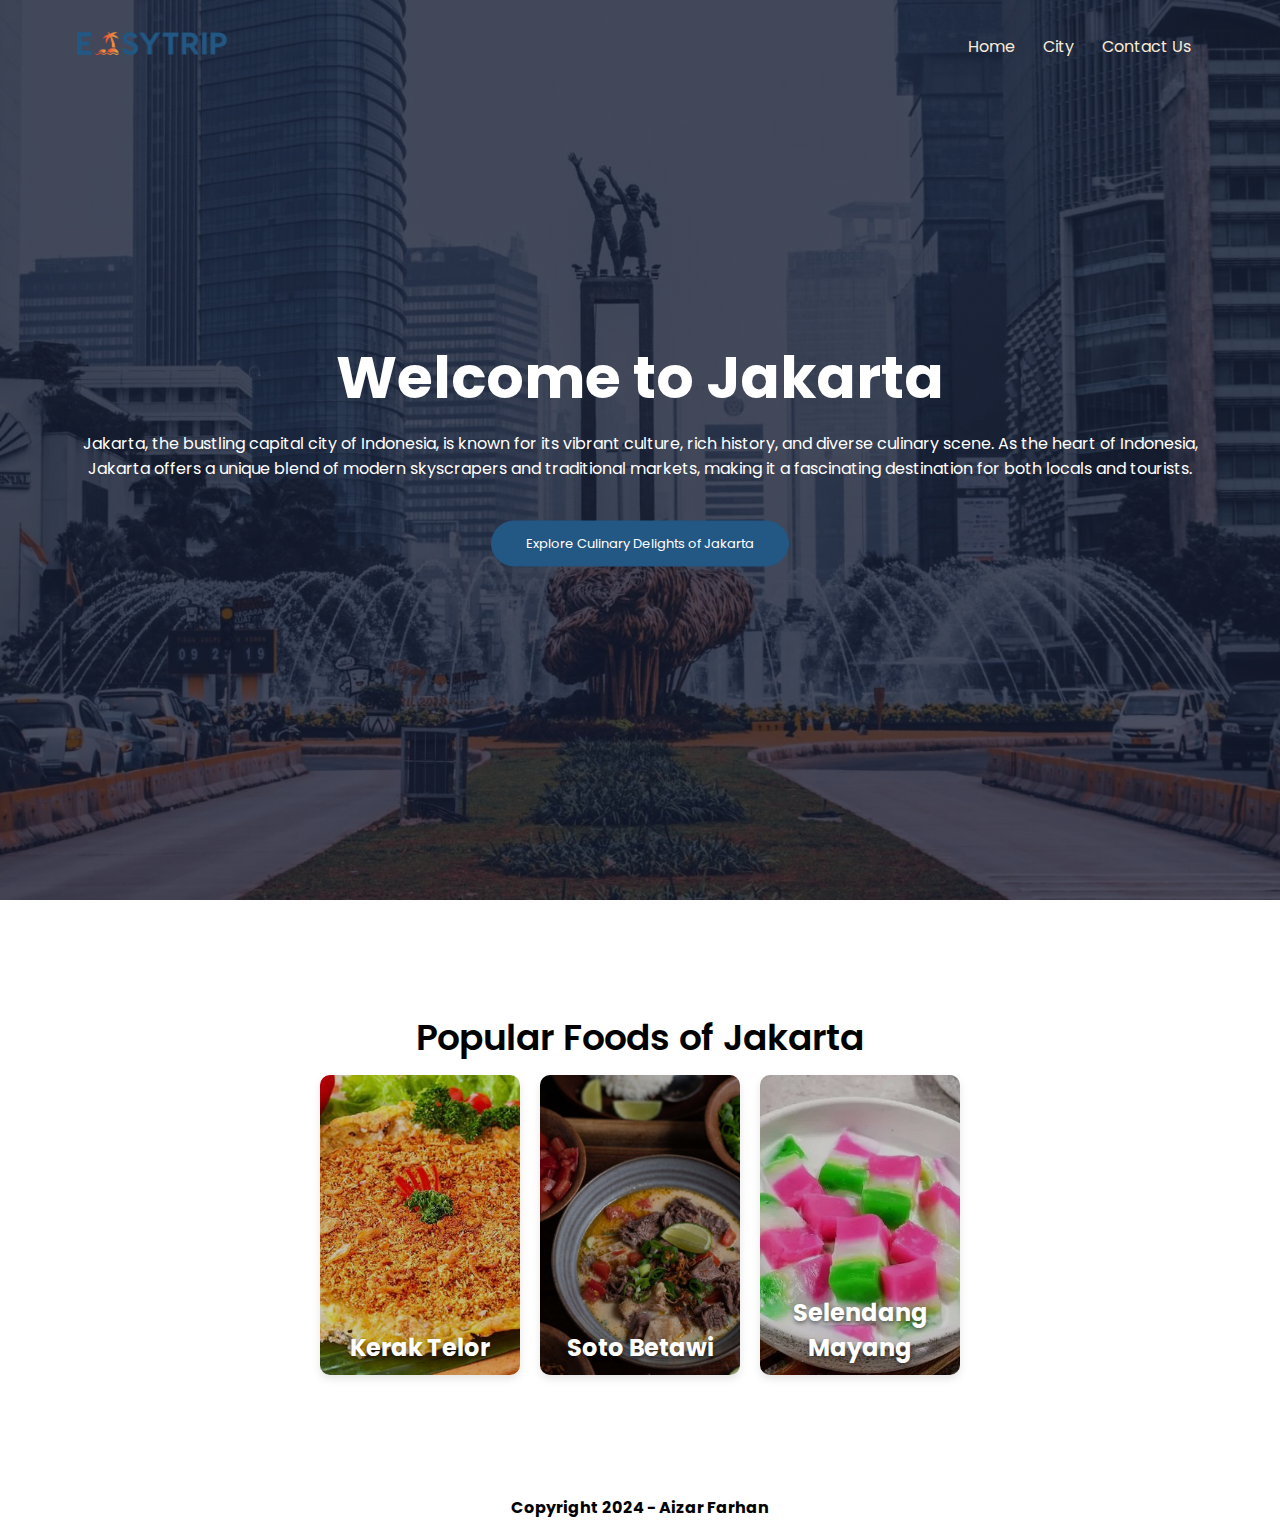
==== Apps/Jakarta/Jakarta.html @ 67202412 "add all" ====
<!DOCTYPE html>
<html lang="en">
  <head>
    <meta charset="UTF-8" />
    <meta name="viewport" content="width=device-width, initial-scale=1.0" />
    <meta
      name="description"
      content="Discover the beauty of Indonesia - Wonderfull Indonesia, culture, and attractions"
    />
    <meta
      name="keywords"
      content="Indonesia tourism, cultural heritage, travel Indonesia"
    />
    <title>EasyTrip</title>
    <link rel="preconnect" href="https://fonts.googleapis.com" />
    <link rel="preconnect" href="https://fonts.gstatic.com" crossorigin />
    <link
      href="https://fonts.googleapis.com/css2?family=Poppins:ital,wght@0,300;0,400;0,600;0,700;1,100&display=swap"
      rel="stylesheet"
    />
    <link
      rel="stylesheet"
      href="https://stackpath.bootstrapcdn.com/font-awesome/4.7.0/css/font-awesome.min.css"
    />

    <!-- CSS -->
    <link rel="stylesheet" href="Jakarta.css" />
  </head>

  <body>
    <main>
      <section class="header" id="home">
        <nav>
          <a href="index.html"><img src="../../Assets/easytrip.png" /></a>

          <div class="nav-links" id="navLinks">
            <i class="fa fa-times" onclick="hideMenu()"></i>
            <ul>
              <li><a href="../../index.html">Home</a></li>
              <li><a href="">City</a></li>
              <li><a href="../../index.html">Contact Us</a></li>
            </ul>
          </div>
          <i class="fa fa-bars" onclick="showMenu()"></i>
        </nav>

        <div class="text-box">
          <h1>Welcome to Jakarta</h1>
          <p>
            Jakarta, the bustling capital city of Indonesia, is known for its
            vibrant culture, rich history, and diverse culinary scene. As the
            heart of Indonesia, Jakarta offers a unique blend of modern
            skyscrapers and traditional markets, making it a fascinating
            destination for both locals and tourists.
          </p>
          <a href="#food" class="btn">Explore Culinary Delights of Jakarta</a>
        </div>
      </section>

      <!-- Food -->
      <section class="food" id="food">
        <h1>Popular Foods of Jakarta</h1>
        <div class="food-list">
          <a
            href="https://indonesiakaya.com/pustaka-indonesia/kerak-telor-si-makanan-betawi-paling-kesohor/"
            target="_blank"
          >
            <div class="food-card">
              <img src="../../Assets/kerak-telor.jpg" alt="Kerak Telor" />
              <div class="food-name">Kerak Telor</div>
            </div>
          </a>

          <a href="https://id.wikipedia.org/wiki/Soto_Betawi" target="_blank">
            <div class="food-card">
              <img src="../../Assets/soto-betawi.jpg" alt="Soto Betawi" />
              <div class="food-name">Soto Betawi</div>
            </div>
          </a>

          <a
            href="https://jakarta-tourism.go.id/article/detail/es-selendang-mayang-1"
            target="_blank"
          >
            <div class="food-card">
              <img
                src="../../Assets/selendang-mayang.jpg"
                alt="Selendang Mayang"
              />
              <div class="food-name">Selendang Mayang</div>
            </div>
          </a>
        </div>
      </section>

      <!-- JS Script for menu bar -->
      <script>
        var navLinks = document.getElementById("navLinks");
        function showMenu() {
          navLinks.style.right = "0";
        }
        function hideMenu() {
          navLinks.style.right = "-200px";
        }
      </script>
    </main>

    <footer class="footer">
      <div>
        <p>
          Copyright 2024 -
          <a href="https://github.com/aizarfarhan25" target="_blank"
            >Aizar Farhan</a
          >
        </p>
      </div>
    </footer>
  </body>
</html>
---- Apps/Jakarta/Jakarta.css ----
* {
  margin: 0;
  padding: 0;
  font-family: "Poppins", sans-serif;
  scroll-behavior: smooth;
}

.header {
  min-height: 100vh;
  width: 100%;
  background-image: linear-gradient(rgba(4, 9, 30, 0.7), rgba(4, 9, 30, 0.7)),
    url(../../Assets/jakarta.jpg);
  background-size: cover;
  background-position: center;
  position: relative;
}

nav {
  display: flex;
  padding: 2% 6%;
  justify-content: space-between;
  align-items: center;
}
nav img {
  width: 150px;
}

.nav-links {
  flex: 1;
  text-align: right;
}

.nav-links ul li {
  list-style: none;
  display: inline-block;
  padding: 8px 12px;
  position: relative;
}
.nav-links ul li a {
  text-decoration: none;
  color: antiquewhite;
  tab-size: 13px;
}

.nav-links ul li::after {
  content: "";
  width: 0%;
  height: 2px;
  background: #f5793b;
  display: block;
  margin: auto;
  transition: 0.5s;
}

.nav-links ul li:hover::after {
  width: 100%;
}

.text-box {
  width: 90%;
  color: white;
  position: absolute;
  top: 50%;
  left: 50%;
  transform: translate(-50%, -50%);
  text-align: center;
}

.text-box h1 {
  font-size: 58px;
}

.text-box p {
  margin: 10px 0 40px;
  font-size: 16px;
}

.btn {
  display: inline-block;
  text-decoration: none;
  color: white;
  border: 1px solid #235784;
  padding: 12px 34px;
  font-size: 13px;
  background: #235784;
  position: relative;
  cursor: pointer;
  border-radius: 50px;
}

.btn:hover {
  border: 1px solid #f5793b;
  background: #f5793b;
  color: black;
  transition: 0.5s;
}

nav .fa {
  display: none;
}

@media (max-width: 678px) {
  .text-box h1 {
    font-size: 28px;
  }

  .text-box p {
    margin: 10px 0 40px;
    font-size: 12px;
  }

  .nav-links ul li {
    display: block;
  }

  .nav-links {
    position: absolute;
    background: #f5793b;
    height: 100vh;
    width: 200px;
    top: 0;
    right: -200px;
    text-align: left;
    z-index: 2;
    border-top-left-radius: 20px;
    border-bottom-left-radius: 20px;
    transition: 1s;
  }
  nav .fa {
    display: block;
    color: white;
    margin: 10px;
    font-size: 20px;
    cursor: pointer;
  }

  .nav-links ul {
    padding: 10px;
  }
}

.food {
  width: 80%;
  margin: auto;
  text-align: center;
  padding-top: 100px;
  padding-bottom: 100px;

  h1 {
    font-size: 36px;
    font-weight: 600;
    padding: 10px;
  }
}

.food-list {
  display: flex;
  flex-wrap: wrap;
  justify-content: center;
  gap: 20px;
}

.food-card {
  position: relative;
  width: 200px;
  height: 300px;
  border-radius: 10px;
  overflow: hidden;
  box-shadow: 0 4px 8px rgba(0, 0, 0, 0.1);
  transition: transform 0.3s ease, opacity 0.3s ease;
  cursor: pointer;
}

.food-card:hover {
  transform: scale(1.05);
}

.food-card img {
  width: 100%;
  height: 100%;
  object-fit: cover;
  transition: opacity 0.3s ease;
  filter: brightness(0.8);
}

.food-card .food-name {
  position: absolute;
  bottom: 10px;
  left: 0;
  right: 0;
  text-align: center;
  color: #fff;
  font-weight: 700;
  font-size: 1.5em;
  text-shadow: 0 2px 4px rgba(0, 0, 0, 0.5);
}

/* Footer */

.footer p{
  margin: 20px 20px;
  text-align: center;
  font-weight: bold;

  a {
    text-decoration: none;
    color: black;
  }

  a:hover {
    color: #f5793b;
  }
}
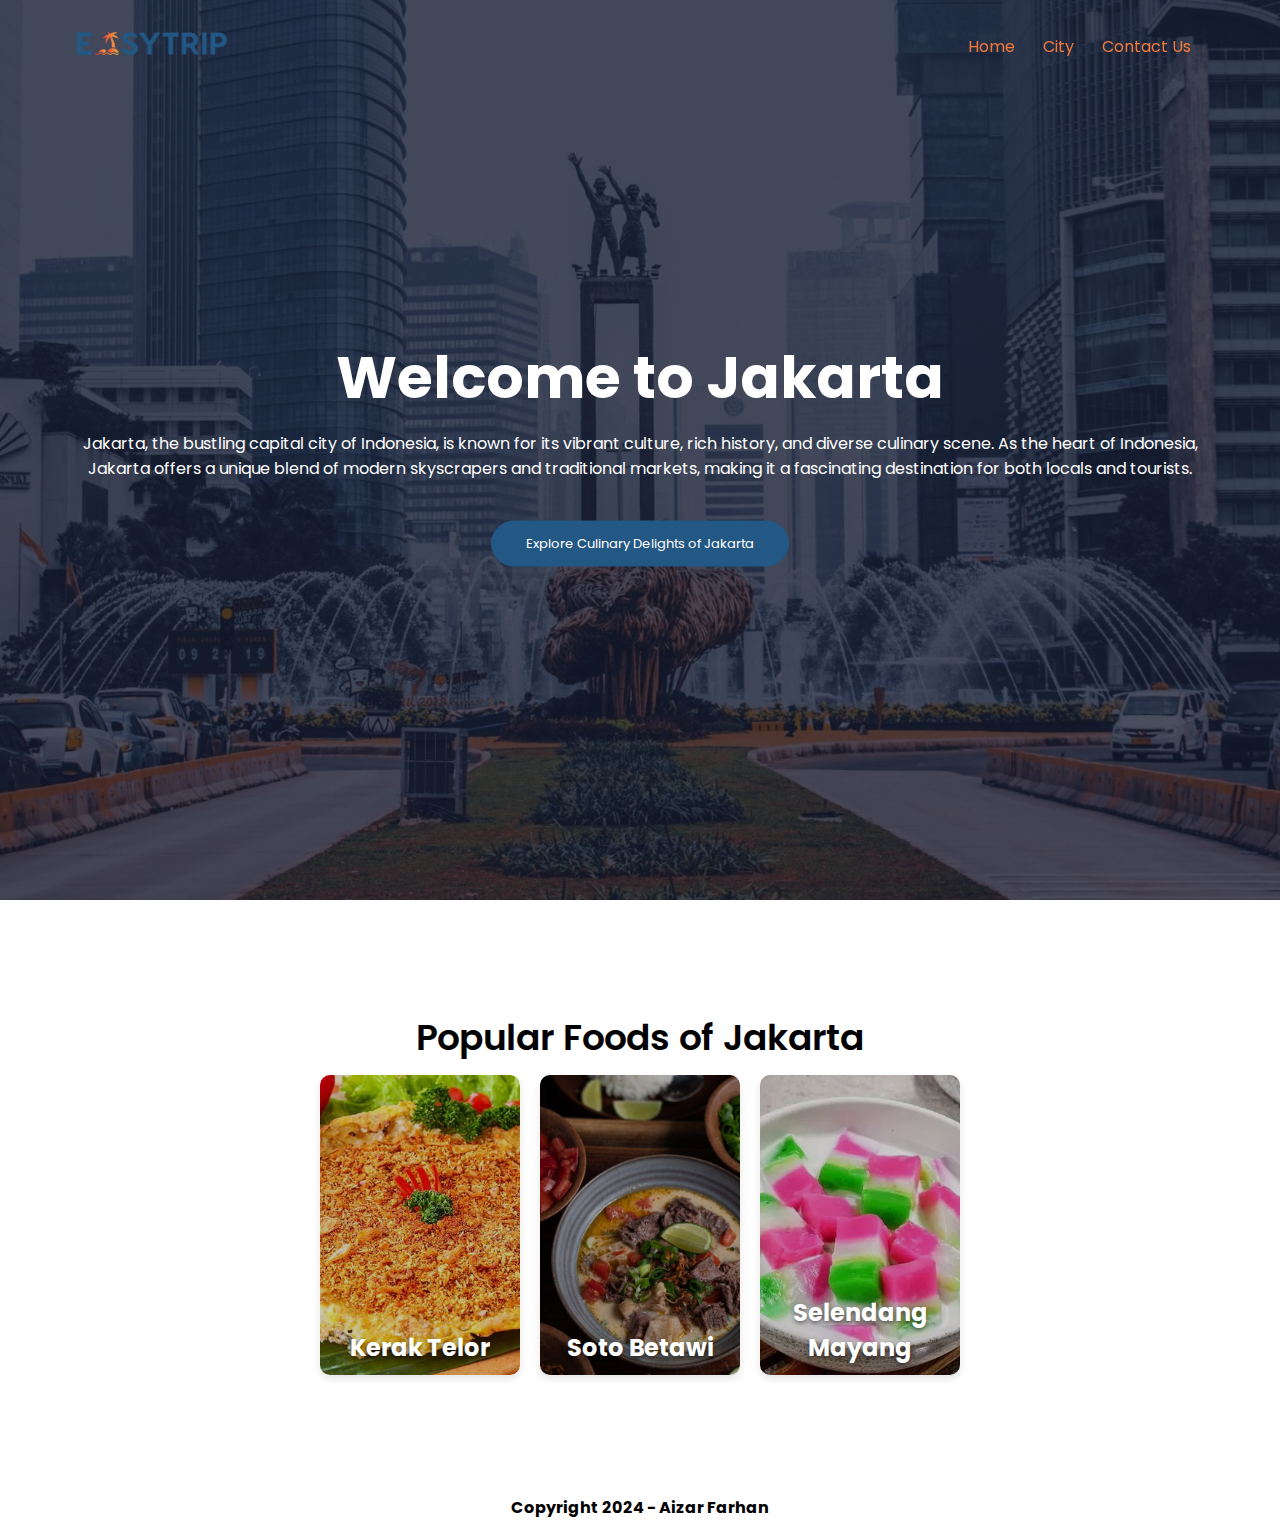
==== commit 65b50060: "add position fixed  to navbar" ====
--- a/Apps/Jakarta/Jakarta.html
+++ b/Apps/Jakarta/Jakarta.html
@@ -34,14 +34,12 @@
           <a href="index.html"><img src="../../Assets/easytrip.png" /></a>
 
           <div class="nav-links" id="navLinks">
-            <i class="fa fa-times" onclick="hideMenu()"></i>
             <ul>
               <li><a href="../../index.html">Home</a></li>
               <li><a href="">City</a></li>
               <li><a href="../../index.html">Contact Us</a></li>
             </ul>
           </div>
-          <i class="fa fa-bars" onclick="showMenu()"></i>
         </nav>
 
         <div class="text-box">
@@ -92,17 +90,6 @@
           </a>
         </div>
       </section>
-
-      <!-- JS Script for menu bar -->
-      <script>
-        var navLinks = document.getElementById("navLinks");
-        function showMenu() {
-          navLinks.style.right = "0";
-        }
-        function hideMenu() {
-          navLinks.style.right = "-200px";
-        }
-      </script>
     </main>
 
     <footer class="footer">
--- a/Apps/Jakarta/Jakarta.css
+++ b/Apps/Jakarta/Jakarta.css
@@ -16,10 +16,16 @@
 }
 
 nav {
+  position: fixed; 
+  top: 0; 
+  left: 0; 
+  right: 0; 
+  z-index: 1000; 
   display: flex;
   padding: 2% 6%;
   justify-content: space-between;
   align-items: center;
+  background: transparent;
 }
 nav img {
   width: 150px;
@@ -38,7 +44,7 @@
 }
 .nav-links ul li a {
   text-decoration: none;
-  color: antiquewhite;
+  color: #f5793b;
   tab-size: 13px;
 }
 
@@ -46,7 +52,7 @@
   content: "";
   width: 0%;
   height: 2px;
-  background: #f5793b;
+  background: #235784;
   display: block;
   margin: auto;
   transition: 0.5s;
@@ -95,11 +101,23 @@
   transition: 0.5s;
 }
 
-nav .fa {
-  display: none;
-}
-
 @media (max-width: 678px) {
+  nav {
+    display: flex;
+    padding: 2% 4%;
+    justify-content: space-between;
+    align-items: center;
+  }
+  nav img {
+    width: 100px;
+  }
+  
+  .nav-links ul li {
+    list-style: none;
+    display: inline-block;
+    padding: 2px 6px;
+    position: relative;
+  }
   .text-box h1 {
     font-size: 28px;
   }
@@ -107,35 +125,6 @@
   .text-box p {
     margin: 10px 0 40px;
     font-size: 12px;
-  }
-
-  .nav-links ul li {
-    display: block;
-  }
-
-  .nav-links {
-    position: absolute;
-    background: #f5793b;
-    height: 100vh;
-    width: 200px;
-    top: 0;
-    right: -200px;
-    text-align: left;
-    z-index: 2;
-    border-top-left-radius: 20px;
-    border-bottom-left-radius: 20px;
-    transition: 1s;
-  }
-  nav .fa {
-    display: block;
-    color: white;
-    margin: 10px;
-    font-size: 20px;
-    cursor: pointer;
-  }
-
-  .nav-links ul {
-    padding: 10px;
   }
 }
 
@@ -179,7 +168,6 @@
   width: 100%;
   height: 100%;
   object-fit: cover;
-  transition: opacity 0.3s ease;
   filter: brightness(0.8);
 }
 
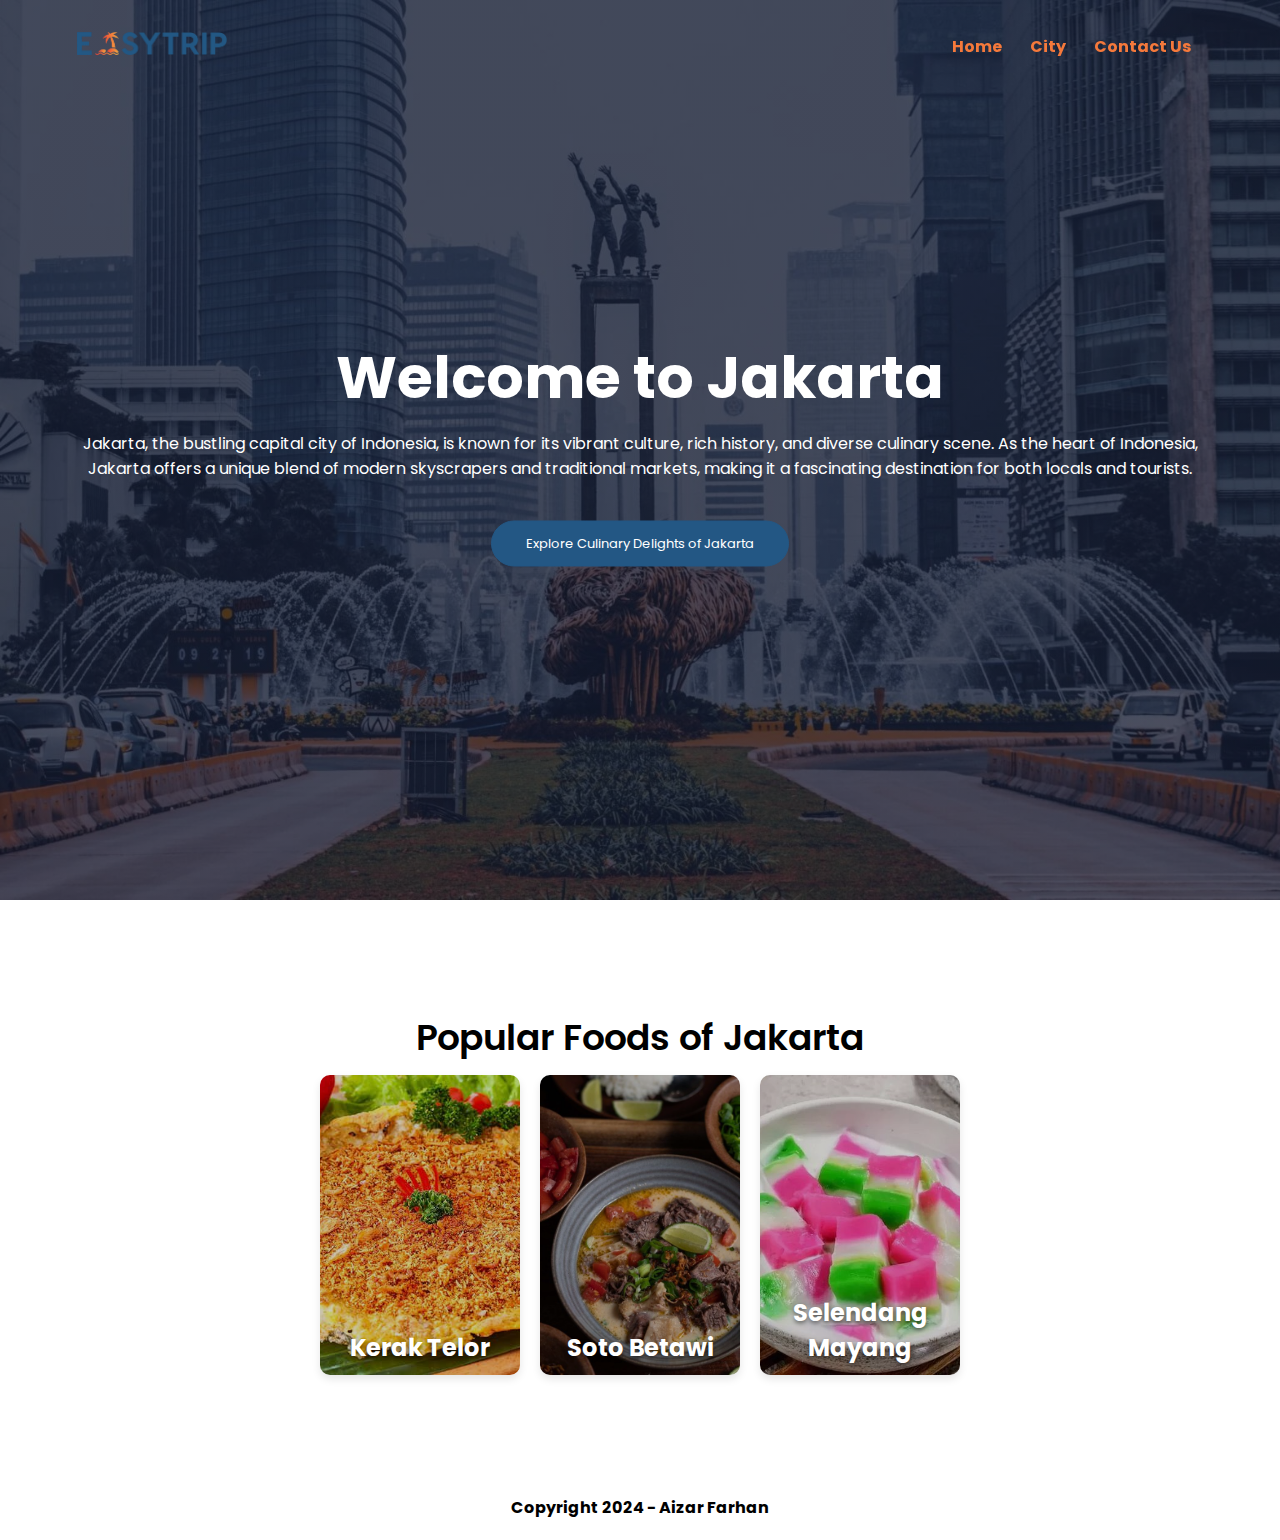
==== commit b50bed8b: "add final" ====
--- a/Apps/Jakarta/Jakarta.html
+++ b/Apps/Jakarta/Jakarta.html
@@ -31,9 +31,9 @@
     <main>
       <section class="header" id="home">
         <nav>
-          <a href="index.html"><img src="../../Assets/easytrip.png" /></a>
+          <a href="../../index.html"><img src="../../Assets/easytrip.png" /></a>
 
-          <div class="nav-links" id="navLinks">
+          <div class="nav-links">
             <ul>
               <li><a href="../../index.html">Home</a></li>
               <li><a href="">City</a></li>
--- a/Apps/Jakarta/Jakarta.css
+++ b/Apps/Jakarta/Jakarta.css
@@ -44,6 +44,7 @@
 }
 .nav-links ul li a {
   text-decoration: none;
+  font-weight: bold;
   color: #f5793b;
   tab-size: 13px;
 }
